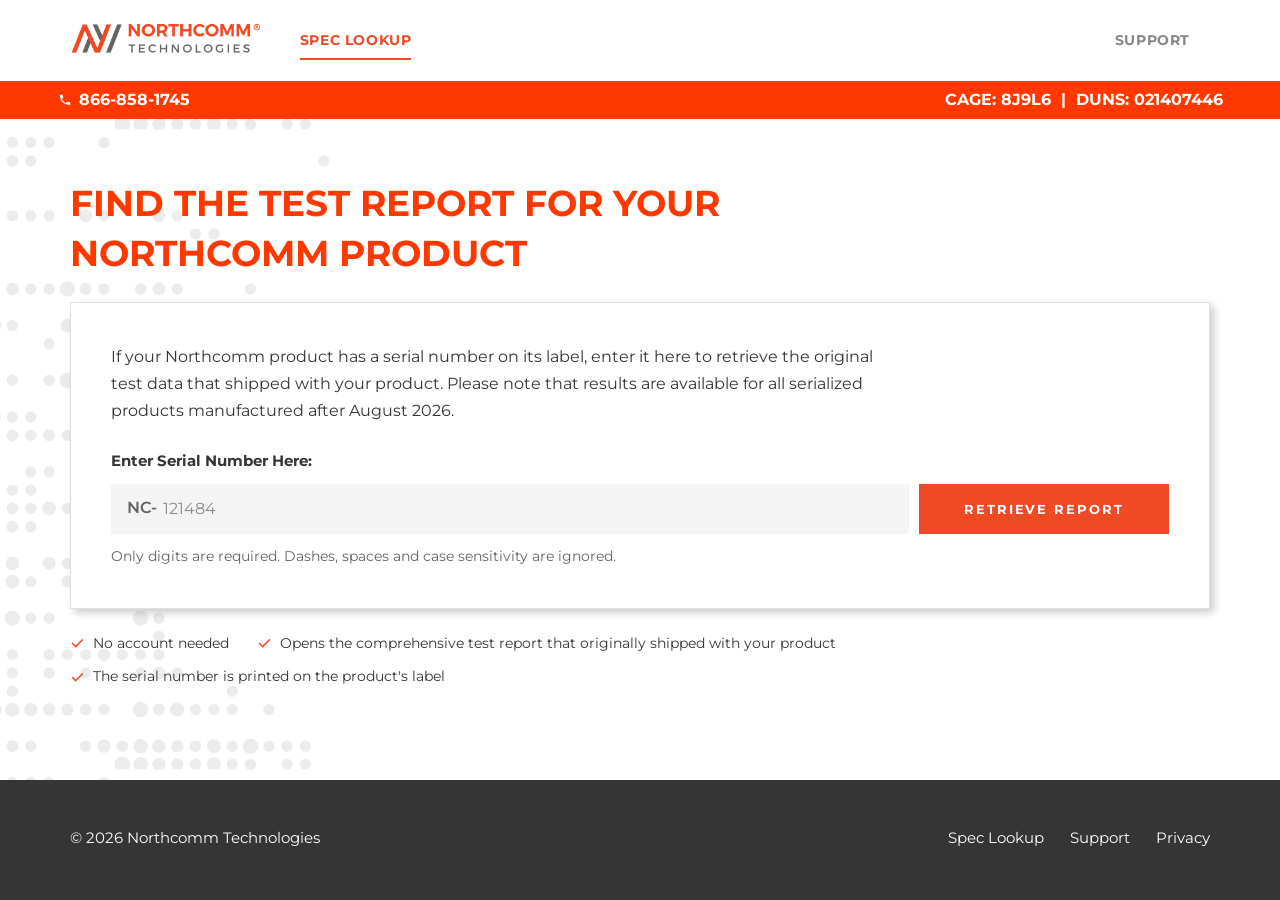
==== index.html @ 1f02cd6e "Header sized to match northcommtechnologies.com: their logo file at 190x40, 14px grey nav with orang" ====
<!doctype html>
<html lang="en" class="no-js">
<head>
<meta charset="utf-8">
<script>document.documentElement.className=document.documentElement.className.replace("no-js","js");</script>
<title>Northcomm Technologies | Product Test Reports</title>
<meta http-equiv="Content-Security-Policy" content="default-src 'self'; script-src 'self' 'unsafe-inline'; style-src 'self' 'unsafe-inline'; img-src 'self' data: blob:; worker-src 'self' blob:; font-src 'self'; connect-src https://ocassdfsueyxwkpvspym.supabase.co; frame-src https://ocassdfsueyxwkpvspym.supabase.co; object-src 'none'; base-uri 'none'; form-action 'self'">
<meta name="referrer" content="strict-origin-when-cross-origin">
<meta name="viewport" content="width=device-width, initial-scale=1, viewport-fit=cover">
<meta name="theme-color" content="#ffffff">
<meta name="description" content="Retrieve the comprehensive test report that originally shipped with your Northcomm product. Enter the serial number printed on the label.">
<link rel="canonical" href="https://northcommtechspecs.com/">
<meta property="og:type" content="website">
<meta property="og:title" content="Northcomm Technologies | Product Test Reports">
<meta property="og:description" content="Enter the serial number printed on your Northcomm product to retrieve the test report that originally shipped with it.">
<meta property="og:url" content="https://northcommtechspecs.com/">
<meta property="og:image" content="https://northcommtechspecs.com/icon-192.png">
<meta name="twitter:card" content="summary">
<meta name="twitter:title" content="Northcomm Technologies | Product Test Reports">
<meta name="twitter:description" content="Enter the serial number printed on your Northcomm product to retrieve the test report that originally shipped with it.">
<meta name="twitter:image" content="https://northcommtechspecs.com/icon-192.png">
<link rel="icon" href="favicon.ico" sizes="any">
<link rel="icon" type="image/png" sizes="192x192" href="icon-192.png">
<link rel="apple-touch-icon" href="icon-180.png">
<link rel="preconnect" href="https://ocassdfsueyxwkpvspym.supabase.co" crossorigin>
<link rel="preload" as="font" type="font/woff2" href="fonts/montserrat-700.woff2" crossorigin>
<link rel="preload" as="font" type="font/woff2" href="fonts/montserrat-600.woff2" crossorigin>
<link rel="preload" as="font" type="font/woff2" href="fonts/montserrat-400.woff2" crossorigin>
<link rel="stylesheet" href="site.css?v=7">
<style>
  /* ---- hero: mirrors the main site's Contact page (title, then boxed content), left aligned ---- */
  .hero{padding:60px 0 48px}
  @media (max-width:600px){ .hero{padding:32px 0 32px} }
  .hero .ptitle{max-width:28ch}
  .hero .lede{font-size:16px;color:var(--ink);margin:0;max-width:72ch;line-height:1.7}

  /* lookup box: same shape as the main site's contact form */
  .lookup{margin:24px 0 0}
  .lookup label{display:block;font-size:15px;font-weight:700;color:var(--ink);margin:0 0 12px}
  .searchbox{display:flex;align-items:stretch;gap:10px}
  .fieldwrap{flex:1;min-width:0;display:flex;align-items:center;background:var(--card);border:1px solid transparent;padding:0 4px 0 15px;transition:border-color .15s}
  .fieldwrap:focus-within{border-color:var(--grey)}
  .fieldwrap .sn{font-size:16px;font-weight:600;color:var(--sub);padding-right:4px}
  .fieldwrap input{flex:1;min-width:0;font-family:var(--sans);font-size:16px;font-weight:500;padding:13px 8px 13px 2px;min-height:48px;border:none;background:transparent;color:var(--ink);outline:none}
  .fieldwrap input::placeholder{color:#8a8b8b;font-weight:400}
  .searchbox button{border:none;border-radius:0;font-family:var(--sans);font-size:13px;font-weight:700;letter-spacing:.15em;text-transform:uppercase;padding:15px 45px;min-height:48px;background:var(--signal-press);color:#fff;cursor:pointer;transition:background .15s;flex-shrink:0}
  .searchbox button:hover{background:var(--signal-hover)}
  .searchbox button[aria-busy="true"]{opacity:.75;cursor:progress}
  @media (max-width:520px){ .searchbox{flex-direction:column} .searchbox button{padding:15px} }
  .hint{font-size:14px;color:var(--sub);margin:12px 0 0}

  .result{margin:20px 0 0;scroll-margin-top:24px}
  .result:empty{margin:0}

  /* trust line */
  .trust{display:flex;flex-wrap:wrap;gap:12px 28px;margin:24px 0 0}
  .trust span{font-size:14px;color:var(--ink);display:flex;align-items:center;gap:8px}
  .trust svg{flex-shrink:0;color:var(--orange)}

  /* ---- result card: reuses app-report language ---- */
  .card{background:#fff;border:1px solid var(--line);box-shadow:var(--shadow);padding:clamp(22px,3vw,40px);overflow:hidden}
  .card .ceyebrow{font-size:12px;font-weight:600;letter-spacing:.08em;text-transform:uppercase;color:var(--faint)}
  .card h2{font-size:16px;font-weight:600;color:#4c4c48;margin-top:6px}
  .card .ser{font-size:clamp(24px,3.2vw,30px);font-weight:700;letter-spacing:-.01em;color:var(--ink);margin-top:6px}
  .pill{display:inline-flex;align-items:center;gap:7px;font-size:13.5px;font-weight:700;padding:7px 13px 7px 11px;border-radius:var(--r-pill);margin-top:14px}
  .pill.pass{background:var(--pass-bg);color:var(--pass)}
  .pill.fail{background:var(--fail-bg);color:var(--fail)}
  .pill.na{background:#ececeb;color:var(--sub)}
  .pill svg{flex-shrink:0}

  table.specs{width:100%;border-collapse:collapse;margin-top:16px;background:var(--card);border-radius:var(--r-sm);overflow:hidden}
  table.specs td{padding:12px 14px;font-size:13.5px}
  table.specs tr:not(:last-child) td{border-bottom:1px solid var(--line)}
  table.specs td:first-child{color:var(--sub);width:56%}
  table.specs td:last-child{text-align:right;color:var(--ink);font-weight:600}

  .btnRow{display:flex;flex-direction:column;gap:10px;margin-top:18px}

  .filecard{margin-top:14px;display:flex;align-items:center;gap:12px;background:var(--card);border-radius:var(--r-sm);padding:13px 14px}
  .filecard .icon{width:38px;height:38px;border-radius:8px;background:var(--signal-press);color:#fff;font-size:10px;font-weight:700;letter-spacing:.03em;display:flex;align-items:center;justify-content:center;flex-shrink:0}
  .filecard b{display:block;font-size:14px;font-weight:600;color:var(--ink)}
  .filecard span{display:block;font-size:12.5px;color:var(--sub);margin-top:2px}

  .viewer{margin-top:16px;border-radius:var(--r-sm);overflow:hidden;background:#ececeb}
  .viewer .vhead{padding:11px 14px;font-size:12px;color:var(--sub);border-bottom:1px solid #fff}
  .viewer .pdfwrap{position:relative}
  .viewer .pdfpages{height:clamp(420px,68vh,860px);overflow:auto;padding:14px;display:flex;flex-direction:column;align-items:center;gap:14px;-webkit-overflow-scrolling:touch}
  .viewer .pdfpages img{width:100%;max-width:900px;height:auto;background:#fff;box-shadow:0 1px 3px rgba(0,0,0,.12)}
  @media (max-width:759px){ .viewer .pdfpages{height:auto;max-height:78vh;padding:10px;gap:10px} }
  .viewer .pdferr{padding:28px 18px;font-size:14px;color:var(--sub);text-align:center}
  .btnPair{display:grid;grid-template-columns:1fr 1fr;gap:10px}
  .btn[disabled]{opacity:.55;cursor:progress}
  .viewer .pdfloading{position:absolute;inset:0;display:flex;align-items:center;justify-content:center;gap:10px;font-size:13px;color:var(--sub);background:#ececeb;pointer-events:none}

  .notice{background:#fff;border:1px solid var(--line);box-shadow:var(--shadow);padding:clamp(22px,3vw,40px)}
  .notice .big{font-size:18px;font-weight:700;color:var(--ink);margin-bottom:8px;letter-spacing:-.01em}
  .notice p{color:var(--sub);font-size:14.5px;line-height:1.65}
  .notice .btn{margin-top:18px}

  .spin{width:15px;height:15px;border:2px solid rgba(255,255,255,.4);border-top-color:#fff;border-radius:50%;display:inline-block;animation:sp .7s linear infinite;vertical-align:-2px}
  .spin.dark{border-color:rgba(90,90,85,.28);border-top-color:var(--signal-press)}
  @keyframes sp{to{transform:rotate(360deg)}}
  @media (prefers-reduced-motion: reduce){ .spin{animation:none} }
  /* after a lookup: the title and intro step aside, the result takes the full width */
  body.has-result .hero{padding-top:28px}
  body.has-result .hero .ptitle,body.has-result .hero .lede,body.has-result .trust{display:none}
  body.has-result .lookup{margin-top:0}
  body.has-result #searchForm{margin-top:0!important}
  body.has-result #goBtn{background:var(--card);color:var(--ink)}
  body.has-result #goBtn:hover{background:#e9e9e9}
  body.has-result .result .btnRow{margin-top:16px}
  body.has-result .result .viewer{margin-top:18px}
  body.has-result .result .pill{justify-self:start}
  #q:focus-visible{outline:none}
  @media (min-width:980px){
    body.has-result .result .pdfwrap{height:min(70vh,860px)}
    body.has-result .result .card{display:grid;grid-template-columns:minmax(300px,380px) minmax(0,1fr);column-gap:32px;align-items:start}
    body.has-result .result .card > *{grid-column:1}
    body.has-result .result .card > .viewer{grid-column:2;grid-row:1 / span 12;margin-top:0}
  }

  /* PDF viewer: full screen */
  .viewer .vhead{display:flex;align-items:center;justify-content:space-between;gap:12px}
  .fsbtn{display:inline-flex;align-items:center;gap:7px;min-height:44px;padding:0 14px;border:1px solid var(--line);border-radius:0;background:#fff;color:var(--ink);font:inherit;font-size:14px;font-weight:600;cursor:pointer;white-space:nowrap}
  .fsbtn:hover{background:var(--card)}
  .viewer.isfull{position:fixed;inset:0;z-index:1000;margin:0;border-radius:0;display:flex;flex-direction:column;background:#ececeb}
  .viewer.isfull .pdfwrap{flex:1;height:auto !important}
  .viewer.isfull .pdfpages{height:100% !important;max-height:none}
  .viewer:fullscreen{display:flex;flex-direction:column;background:#ececeb;border-radius:0}
  .viewer:fullscreen .pdfwrap{flex:1;height:auto !important}
  .viewer:fullscreen .pdfpages{height:100% !important;max-height:none}
  body.fs-lock{overflow:hidden}
  /* Print: only the report pages, one per sheet */
  #printArea{display:none}
  @media print{
    @page{margin:.3in}
    body > *:not(#printArea){display:none!important}
    #printArea{display:block}
    #printArea img{display:block;width:auto;height:auto;max-width:100%;max-height:99vh;margin:0 auto;object-fit:contain;break-after:page;page-break-after:always}
    #printArea img:last-child{break-after:auto;page-break-after:auto}
  }
  /* reserve the result area the moment a lookup starts, so nothing jumps when the report arrives */
  body.has-result .result{min-height:420px}
  @media (min-width:980px){ body.has-result .result{min-height:calc(min(70vh,860px) + 60px)} }
</style>
</head>
<body>

<header class="topbar">
  <div class="wrap">
    <a class="brandLogo" href="https://northcommtechnologies.com/" aria-label="Northcomm Technologies homepage">
      <picture><source srcset="northcomm-logo.webp?v=2" type="image/webp"><img class="logo" src="northcomm-logo.png?v=2" alt="Northcomm Technologies" width="1200" height="251" fetchpriority="high" decoding="async"></picture>
    </a>
    <a class="navlink home" href="./" aria-current="page">Spec Lookup</a>
    <span class="spacer"></span>
    <a class="navlink" href="support.html">Support</a>
  </div>
</header>
<div class="infobar">
  <div class="wrap">
    <a href="tel:+18668581745"><svg width="14" height="14" viewBox="0 0 24 24" fill="currentColor" aria-hidden="true"><path d="M6.6 10.8a15.1 15.1 0 006.6 6.6l2.2-2.2a1 1 0 011-.25 11.4 11.4 0 003.6.57 1 1 0 011 1V20a1 1 0 01-1 1A17 17 0 013 4a1 1 0 011-1h3.5a1 1 0 011 1c0 1.25.2 2.45.57 3.6a1 1 0 01-.25 1z"/></svg>866-858-1745</a>
    <span>CAGE: 8J9L6<span class="duns"> &nbsp;|&nbsp; DUNS: 021407446</span></span>
  </div>
</div>

<a id="top"></a>
<div class="pagebody">
<section class="hero">
  <div class="wrap">
    <h1 class="ptitle">Find the test report for your Northcomm product</h1>

    <div class="box lookup">
      <p class="lede">If your Northcomm product has a serial number on its label, enter it here to retrieve the original test data that shipped with your product. Please note that results are available for all serialized products manufactured after August 2026.</p>
      <form id="searchForm" autocomplete="off" style="margin-top:24px">
        <label for="q">Enter Serial Number Here:</label>
        <div class="searchbox">
          <div class="fieldwrap">
            <span class="sn">NC-</span>
            <input id="q" name="q" inputmode="text" spellcheck="false" autocapitalize="characters" autocomplete="off" enterkeyhint="search" placeholder="121484">
          </div>
          <button type="submit" id="goBtn">Retrieve report</button>
        </div>
      </form>
      <div class="hint">Only digits are required. Dashes, spaces and case sensitivity are ignored.</div>
    </div>
    <div class="result hidden" id="result" aria-live="polite"></div>

    <div class="trust">
      <span><svg width="15" height="15" viewBox="0 0 24 24" fill="none" stroke="currentColor" stroke-width="2.4" stroke-linecap="round"><path d="M4 12l5 5L20 6"/></svg>No account needed</span>
      <span><svg width="15" height="15" viewBox="0 0 24 24" fill="none" stroke="currentColor" stroke-width="2.4" stroke-linecap="round"><path d="M4 12l5 5L20 6"/></svg>Opens the comprehensive test report that originally shipped with your product</span>
      <span><svg width="15" height="15" viewBox="0 0 24 24" fill="none" stroke="currentColor" stroke-width="2.4" stroke-linecap="round"><path d="M4 12l5 5L20 6"/></svg>The serial number is printed on the product's label</span>
    </div>
  </div>
</section>
</div>

<footer>
  <div class="wrap">
    <div class="fine">
      <span>&copy; 2026 Northcomm Technologies</span>
      <div class="fineLinks">
        <a href="./" aria-current="page">Spec Lookup</a>
        <a href="support.html">Support</a>
        <a href="privacy.html">Privacy</a>
      </div>
    </div>
  </div>
</footer>

<script>
(function(){
  "use strict";
  var SUPA_URL="https://ocassdfsueyxwkpvspym.supabase.co",
      SUPA_ANON="sb_publishable_AdF68UbmD9I5YShLpPc8UA_mNSnyiNe";
  var PART_COLS="serial,title,pdf_url,result,specs";

  function esc(s){return String(s==null?"":s).replace(/[&<>"']/g,function(c){return {"&":"&amp;","<":"&lt;",">":"&gt;",'"':"&quot;","'":"&#39;"}[c];});}
  function tidy(s){return String(s||"").toUpperCase().replace(/[^A-Z0-9]/g,"");}
  function $(id){return document.getElementById(id);}
  // display-only: catalogue serials are stored like "NC - 121484"; tighten whitespace
  // around the dash for on-page display only, never used for matching or URLs.
  function displaySerial(s){ return String(s||"").trim().replace(/\s*-\s*/g,"-").replace(/\s+/g,""); }
  function isMobileViewport(){ return window.matchMedia && window.matchMedia("(max-width:760px)").matches; }

  var PASS_ICON='<svg width="15" height="15" viewBox="0 0 24 24" fill="none" stroke="currentColor" stroke-width="2.6" stroke-linecap="round" stroke-linejoin="round"><path d="M4 12l5 5L20 6"/></svg>';
  var FAIL_ICON='<svg width="15" height="15" viewBox="0 0 24 24" fill="none" stroke="currentColor" stroke-width="2.6" stroke-linecap="round" stroke-linejoin="round"><path d="M6 6l12 12M18 6L6 18"/></svg>';

  function pdfHref(pdf_url){
    if(!pdf_url) return null;
    if(/^https?:/i.test(pdf_url)) return pdf_url;
    return SUPA_URL + "/storage/v1/object/public/reports/" + pdf_url.split("/").map(encodeURIComponent).join("/");
  }

  // ---- lookup ----
  // Query the catalogue filtered by the exact number the user typed, so the
  // response only ever contains that one file. The full list is never
  // downloaded and cannot be browsed: a report is reachable only by its serial.
  // Preferred path: the lookup_report database function. It returns one report for a
  // serial the visitor already has and works even when the parts table is closed to
  // the public. Returns {row} when it answered, or null when the function is not
  // installed yet (then the direct table read below is used).
  async function rpcLookup(serial){
    var want = tidy(serial), digits = want.replace(/[^0-9]/g,"");
    var tries = [serial];
    if(digits.length>=4 && want===digits) tries.push("NC-"+digits);   // visitor typed digits only
    try{
      for(var i=0;i<tries.length;i++){
        var res = await fetch(SUPA_URL + "/rest/v1/rpc/lookup_report", { method:"POST",
          headers:{ apikey:SUPA_ANON, Authorization:"Bearer "+SUPA_ANON, "Content-Type":"application/json" },
          body: JSON.stringify({ scanned: tries[i] }) });
        if(res.status===404) return null;                  // function not installed yet
        if(!res.ok) return null;
        var data = await res.json();
        var row = Array.isArray(data) ? data[0] : data;
        if(row && row.serial) return { row: row };
      }
      return { row: null };                                // function exists, nothing on file
    }catch(e){ return null; }
  }

  async function findPartRow(serial){
    var viaRpc = await rpcLookup(serial);
    if(viaRpc) return viaRpc.row;
    var want = tidy(serial);
    var digits = want.replace(/[^0-9]/g,"");
    var key = digits.length>=4 ? digits : want;   // sanitized to [A-Z0-9], safe inside the filter
    if(key.length < 4) return null;               // too short to identify a specific file
    var url = SUPA_URL + "/rest/v1/northcomm_parts?select=" + encodeURIComponent(PART_COLS) +
              "&serial=ilike.*" + encodeURIComponent(key) + "*&limit=10";
    try{
      var res = await fetch(url, { headers:{ apikey:SUPA_ANON, Authorization:"Bearer "+SUPA_ANON } });
      if(!res.ok) return null;
      var rows = await res.json();
      if(!Array.isArray(rows) || !rows.length) return null;
      var exact = rows.find(function(r){ return tidy(r.serial)===want; });
      if(exact) return exact;
      // digits-only input ("121488"): accept the row whose own digits are exactly those digits.
      // A stray duplicate such as "NC - 121488 (1)" has different digits, so it can never
      // block or replace the real serial.
      if(digits.length>=4){
        var same = rows.filter(function(r){ return String(r.serial||"").replace(/[^0-9]/g,"")===digits; });
        if(same.length===1) return same[0];
        if(same.length>1){ var nc = same.find(function(r){ return tidy(r.serial)==="NC"+digits; }); if(nc) return nc; }
      }
      return rows.length===1 ? rows[0] : null;    // ambiguous partial is not a unique file
    }catch(e){ return null; }
  }

  // Draw every page of the report onto the page itself (works on phones too, where
  // browsers will not show a PDF inline). pdf.js is served from this site.
  var renderToken = 0;
  async function renderPages(href){
    var token = ++renderToken;
    var box=$("pdfPages"), pl=$("pdfLoading");
    function stale(){ return token!==renderToken || !document.body.contains(box); }
    try{
      var pdfjs = await import("./vendor/pdfjs/pdf.min.mjs");
      pdfjs.GlobalWorkerOptions.workerSrc = "vendor/pdfjs/pdf.worker.min.mjs";
      var doc = await pdfjs.getDocument({ url: href, isEvalSupported: false }).promise;
      for(var n=1; n<=doc.numPages; n++){
        if(stale()) return;
        var page = await doc.getPage(n);
        var base = page.getViewport({ scale: 1 });
        var vp = page.getViewport({ scale: Math.min(3, 1700 / base.width) });
        var canvas = document.createElement("canvas");
        canvas.width = Math.floor(vp.width); canvas.height = Math.floor(vp.height);
        await page.render({ canvasContext: canvas.getContext("2d"), viewport: vp }).promise;
        var blob = await new Promise(function(r){ canvas.toBlob(r, "image/jpeg", 0.9); });
        canvas.width = canvas.height = 0;
        if(stale()) return;
        var img = new Image();
        img.src = URL.createObjectURL(blob);
        img.alt = "Page " + n + " of " + doc.numPages;
        img.width = vp.width; img.height = vp.height;
        box.appendChild(img);
        var pa=$("printArea"); if(!pa){ pa=document.createElement("div"); pa.id="printArea"; document.body.appendChild(pa); }
        if(n===1) pa.innerHTML="";
        pa.appendChild(img.cloneNode());
        if(pl){ pl.classList.add("hidden"); pl=null; }
      }
      var pb=$("printBtn"); if(pb) pb.disabled=false;
    }catch(e){
      if(stale()) return;
      if(pl) pl.classList.add("hidden");
      box.innerHTML = "<div class='pdferr'>The report could not be shown here. Use Download to save a copy.</div>";
    }
  }

  function specRows(specs){
    if(!Array.isArray(specs) || !specs.length) return "";
    return "<table class='specs'>" + specs.map(function(pair){
      if(!Array.isArray(pair)) return "";
      return "<tr><td>"+esc(pair[0])+"</td><td>"+esc(pair[1])+"</td></tr>";
    }).join("") + "</table>";
  }

  function renderFound(row, typed){
    var res = (row.result||"").toUpperCase();
    var pillClass = res==="PASS"?"pass":(res==="FAIL"?"fail":"na");
    var pillIcon = res==="PASS"?PASS_ICON:(res==="FAIL"?FAIL_ICON:"");
    var pillTxt = res || "On file";
    var href = pdfHref(row.pdf_url);
    var dser = displaySerial(row.serial);
    var dl = href ? href + (href.indexOf("?")<0?"?":"&") + "download=" + encodeURIComponent(dser + ".pdf") : null;
    var big = href ?
        "<div class='viewer' id='viewer'><div class='vhead'><span>Test report for "+esc(dser)+"</span><button type='button' class='fsbtn' id='fsBtn' aria-pressed='false'><svg width='15' height='15' viewBox='0 0 24 24' fill='none' stroke='currentColor' stroke-width='2.2' stroke-linecap='round' stroke-linejoin='round' aria-hidden='true'><path d='M4 9V4h5M20 9V4h-5M4 15v5h5M20 15v5h-5'/></svg><span id='fsTxt'>Full screen</span></button></div><div class='pdfwrap'><div class='pdfloading' id='pdfLoading'><span class='spin dark'></span> Loading report&hellip;</div><div class='pdfpages' id='pdfPages' role='document' aria-label='Test report for "+esc(dser)+"'></div></div></div>"
      : "";
    var html =
      "<div class='card'>"+
        "<div class='ceyebrow'>Test report</div>"+
        "<h2>"+esc(row.title||"Test Report")+"</h2>"+
        "<div class='ser'>"+esc(dser)+"</div>"+
        "<span class='pill "+pillClass+"'>"+pillIcon+esc(pillTxt)+"</span>"+
        specRows(row.specs)+
        (href ? "<div class='filecard'><span class='icon'>PDF</span><span class='pFileText'><b>"+esc(dser)+".pdf</b><span>Factory sweep report</span></span></div>" : "")+
        "<div class='btnRow'>"+
          (href?"<div class='btnPair'><a class='btn btn-primary' href='"+esc(dl)+"' download='"+esc(dser)+".pdf' id='dlBtn'><svg width='16' height='16' viewBox='0 0 24 24' fill='none' stroke='currentColor' stroke-width='2' stroke-linecap='round' stroke-linejoin='round' aria-hidden='true'><path d='M12 3v12m0 0l-4-4m4 4l4-4M4 19h16'/></svg>Download</a><button type='button' class='btn btn-primary' id='printBtn' disabled><svg width='16' height='16' viewBox='0 0 24 24' fill='none' stroke='currentColor' stroke-width='2' stroke-linecap='round' stroke-linejoin='round' aria-hidden='true'><path d='M6 9V3h12v6M6 18H4a1 1 0 0 1-1-1v-6a2 2 0 0 1 2-2h14a2 2 0 0 1 2 2v6a1 1 0 0 1-1 1h-2M6 14h12v7H6z'/></svg>Print</button></div>":"<span style='color:var(--sub);font-size:13.5px'>Specs on file. Full PDF not uploaded yet.</span>")+
          "<button class='btn btn-quiet' id='againBtn'>New lookup</button>"+
        "</div>"+
        big+
      "</div>";
    show(html);
    if(href) renderPages(href);
    var pb=$("printBtn"); if(pb) pb.onclick=function(){ window.print(); };
    var again=$("againBtn"); if(again) again.onclick=reset;
  }

  function renderNotFound(typed){
    show("<div class='notice'><div class='big'>No report on file for &ldquo;"+esc(displaySerial(typed))+"&rdquo;</div>"+
      "<p>Check the serial number against the label and try again. If it still isn't here, the report may not be published yet. <a href='"+esc(mailtoHref(typed))+"' style='color:var(--signal-press);font-weight:600;text-decoration:underline'>Contact Northcomm</a> for more information.</p>"+
      "<button class='btn btn-quiet' id='againBtn'>Try again</button></div>");
    var again=$("againBtn"); if(again) again.onclick=reset;
  }

  function show(html){ var r=$("result"); r.innerHTML=html; r.classList.remove("hidden"); document.body.classList.add("has-result"); window.scrollTo({top:0,behavior:(window.matchMedia&&matchMedia("(prefers-reduced-motion: reduce)").matches)?"auto":"smooth"}); }
  function reset(){ renderToken++; var pa=$("printArea"); if(pa) pa.innerHTML=""; var r=$("result"); r.classList.add("hidden"); r.innerHTML=""; document.body.classList.remove("has-result"); var q=$("q"); q.value=""; q.focus(); }

  async function run(typed){
    typed=(typed||"").trim();
    if(!typed) return;
    var go=$("goBtn"); go.setAttribute("aria-busy","true"); var label=go.textContent; go.textContent="Searching…";
    show("<div class='notice'><span class='spin dark'></span>&nbsp; Retrieving report&hellip;</div>");
    var row = await findPartRow(typed);
    go.removeAttribute("aria-busy"); go.textContent=label;
    if(row) renderFound(row,typed); else renderNotFound(typed);
    try{ history.replaceState(null,"", "#s=" + encodeURIComponent(typed)); }catch(e){}
  }

  function mailtoHref(serial){
    return "mailto:info@northcommtechnologies.com?subject=" + encodeURIComponent("Northcomm product report request") +
      "&body=" + encodeURIComponent("Hi Northcomm,\n\nI'm looking for the test report for this product:\n\nSerial number: " + displaySerial(serial||"") + "\n\nThanks.");
  }
  function contact(){ window.location.href = mailtoHref(""); }

  // ---- wire up ----
  $("searchForm").addEventListener("submit",function(e){ e.preventDefault(); run($("q").value); });
  var contactBtn=$("contactBtn"); if(contactBtn) contactBtn.addEventListener("click",function(e){ e.preventDefault(); contact(); });
  var sampleBtn=$("sampleBtn");
  if(sampleBtn){
    sampleBtn.addEventListener("click",function(){
      var q=$("q"); q.value="121484"; run(q.value);
    });
  }

  (function deep(){
    var m=/[#?]s=([^&]+)/.exec(location.href);
    if(m){ try{ var s=decodeURIComponent(m[1]); $("q").value=s; run(s); }catch(e){} }
  })();
})();

/* Full screen for the PDF viewer: native Fullscreen API when the browser allows it,
   otherwise a fixed full-window overlay. Esc or the same button leaves it. */
(function(){
  function viewer(){ return document.getElementById("viewer"); }
  function isOn(){ var v=viewer(); return !!v && (document.fullscreenElement===v || v.classList.contains("isfull")); }
  function paint(){ var b=document.getElementById("fsBtn"),t=document.getElementById("fsTxt"); if(!b||!t) return; var on=isOn(); b.setAttribute("aria-pressed",on?"true":"false"); t.textContent=on?"Exit full screen":"Full screen"; }
  function exit(){ var v=viewer(); if(document.fullscreenElement){ document.exitFullscreen(); } if(v){ v.classList.remove("isfull"); } document.body.classList.remove("fs-lock"); paint(); }
  function enter(){ var v=viewer(); if(!v) return;
    var fallback=function(){ v.classList.add("isfull"); document.body.classList.add("fs-lock"); paint(); };
    if(v.requestFullscreen){ v.requestFullscreen().then(paint).catch(fallback); } else { fallback(); } }
  document.addEventListener("click",function(e){ var b=e.target.closest && e.target.closest("#fsBtn"); if(!b) return; if(isOn()) exit(); else enter(); });
  document.addEventListener("fullscreenchange",paint);
  document.addEventListener("keydown",function(e){ if(e.key==="Escape" && isOn() && !document.fullscreenElement) exit(); });
})();
</script>
</body>
</html>
---- site.css ----
/* Shared look for every page, mirrored from the Contact page on northcommtechnologies.com:
   Montserrat, white header + orange info bar, dotted texture on the left, boxed content
   (1px border + soft shadow, square corners), uppercase orange titles, dark grey footer.
   Light mode only. */
@font-face{font-family:"Montserrat";src:url("fonts/montserrat-400.woff2") format("woff2");font-weight:400;font-style:normal;font-display:swap}
@font-face{font-family:"Montserrat";src:url("fonts/montserrat-500.woff2") format("woff2");font-weight:500;font-style:normal;font-display:swap}
@font-face{font-family:"Montserrat";src:url("fonts/montserrat-600.woff2") format("woff2");font-weight:600;font-style:normal;font-display:swap}
@font-face{font-family:"Montserrat";src:url("fonts/montserrat-700.woff2") format("woff2");font-weight:700;font-style:normal;font-display:swap}

:root{
  /* brand: grey #636464 (99,100,100), orange #ef4a25 (239,74,37).
     The main site uses #ff3800 for its page titles and the info bar, so those match it. */
  --grey:#636464; --orange:#ef4a25; --orange-hover:#d63c19; --title:#ff3800;
  --ink:#353535; --sub:#636464; --faint:#636464;
  --signal:#ef4a25; --signal-press:#ef4a25; --signal-hover:#d63c19;
  --paper:#ffffff; --card:#f4f4f4; --card-soft:#f8f8f7; --line:#e0e0e0;
  --footer:#353535;
  --pass:#1c7a41; --pass-bg:#e9f6ee; --fail:#b3261e; --fail-bg:#fbebea;
  --r-lg:0; --r-md:0; --r-sm:0; --r-pill:999px;
  --shadow:4px 4px 8px rgba(0,0,0,.2);
  --sans:"Montserrat",system-ui,-apple-system,"Segoe UI",Roboto,Arial,sans-serif;
  color-scheme:light;
}
*{box-sizing:border-box;margin:0;padding:0}
html{-webkit-text-size-adjust:100%;text-size-adjust:100%;scroll-behavior:smooth}
body{font-family:var(--sans);background:var(--paper);color:var(--ink);-webkit-font-smoothing:antialiased;line-height:1.55;display:flex;flex-direction:column;min-height:100vh}
img{max-width:100%;display:block}
a{color:inherit}
.wrap{max-width:1180px;margin:0 auto;padding:0 20px;width:100%}
hr.hair{border:none;border-top:1px solid var(--line);margin:0}
.hidden{display:none!important}
a:focus-visible,button:focus-visible,input:focus-visible,summary:focus-visible{outline:2px solid var(--orange);outline-offset:2px}

/* ---- header: sized to match northcommtechnologies.com exactly (logo 190x40, 14px nav, 80px bar row) ---- */
.topbar{background:#fff}
.topbar .wrap{display:flex;align-items:center;gap:8px;height:81px}
.brandLogo{display:flex;align-items:center;min-height:44px;text-decoration:none;flex-shrink:0;margin-right:12px}
.brandLogo .logo{height:39.7px;width:auto;max-width:none;flex-shrink:0;aspect-ratio:1200/251;display:block}
.topbar .spacer{flex:1}
.navlink{position:relative;font-size:14px;font-weight:700;letter-spacing:.6px;text-transform:uppercase;color:rgba(53,53,53,.6);text-decoration:none;white-space:nowrap;padding:0 20px;height:59px;display:inline-flex;align-items:center}
.navlink:hover{color:var(--orange)}
.navlink[aria-current="page"]{color:var(--orange)}
.navlink[aria-current="page"]::after{content:"";position:absolute;left:20px;right:20px;bottom:10px;height:2px;background:var(--orange)}

/* orange info bar under the header, same as the main site */
.infobar{background:var(--title);color:#fff;font-size:16px;font-weight:700;line-height:22px}
.infobar .wrap{display:flex;align-items:center;justify-content:space-between;gap:8px 20px;flex-wrap:wrap;padding:8px 15px}
@media (min-width:1195px){ .infobar .wrap{padding-left:7.5px;padding-right:7.5px} }
@media (min-width:750px) and (max-width:1194px){ .brandLogo .logo{height:34.4px} }
.infobar a{color:#fff;text-decoration:none;display:inline-flex;align-items:center;gap:7px}
.infobar a:hover{text-decoration:underline}
.infobar svg{flex-shrink:0}

/* phones: like the main site, a 65px header with a larger logo, and only phone + CAGE in the bar */
@media (max-width:749px){
  .topbar .wrap{height:65px;gap:0;padding-left:15px;padding-right:10px}
  .brandLogo{margin-right:auto}
  .brandLogo .logo{height:30px}
  .topbar .spacer{display:none}
  .navlink{font-size:12px;letter-spacing:.3px;padding:0 8px;height:48px}
  .navlink[aria-current="page"]::after{left:8px;right:8px;bottom:8px}
  .infobar .wrap{flex-wrap:nowrap}
  .infobar .duns{display:none}
}
@media (max-width:360px){ .brandLogo .logo{height:26px} .navlink{font-size:11px;padding:0 6px} .infobar{font-size:15px} }
@media (max-width:340px){ .brandLogo .logo{height:22px} .navlink{font-size:10.5px;padding:0 5px;letter-spacing:0} .topbar .wrap{padding-left:12px;padding-right:6px} .infobar{font-size:14px} }

/* ---- page body: dotted texture down the left, as on the main site ---- */
.pagebody{flex:1;background:#fff url("bg-dots.png") repeat-y 0 50%;background-size:50% auto}

/* page title, like CONTACT on the main site */
.ptitle{font-size:36px;font-weight:700;line-height:1.375;text-transform:uppercase;color:var(--title);margin:0 0 22px}
@media (max-width:600px){ .ptitle{font-size:26px} }

/* section headings inside pages: uppercase orange */
.shead{font-size:20px;font-weight:700;line-height:1.35;text-transform:uppercase;letter-spacing:.01em;color:var(--title);margin:30px 0 10px}
.shead:first-child{margin-top:0}

/* the boxed content block from the main site's Contact page */
.box{background:#fff;border:1px solid var(--line);box-shadow:var(--shadow);padding:40px;margin:0 0 20px}
@media (max-width:600px){ .box{padding:22px 20px} }

/* ---- buttons: square, uppercase, spaced, like the main site's SEND ---- */
.btn{display:flex;align-items:center;justify-content:center;gap:9px;border:1px solid transparent;border-radius:0;font-family:var(--sans);font-size:13px;font-weight:700;letter-spacing:.15em;text-transform:uppercase;padding:15px 24px;cursor:pointer;text-decoration:none;transition:background .15s;min-height:48px}
.btn-primary{background:var(--orange);color:#fff}
.btn-primary:hover{background:var(--orange-hover)}
.btn-quiet{background:var(--card);color:var(--ink)}
.btn-quiet:hover{background:#e9e9e9}

/* ---- text pages (support, privacy, 404) ---- */
.page{padding-top:60px;padding-bottom:40px}
@media (max-width:600px){ .page{padding-top:32px} }
.page .sub{color:var(--sub);font-size:13.5px;margin:-12px 0 22px}
.page p,.page li{font-size:16px;color:var(--ink);margin-bottom:12px;line-height:1.7}
.page .box > :last-child{margin-bottom:0}
.page ol,.page ul{padding-left:22px}
.page a{color:var(--orange);font-weight:600;overflow-wrap:anywhere}
.page .lead{font-size:16px;line-height:1.7}

/* what's in a report (support page) */
.reportExplain{display:grid;grid-template-columns:1fr;gap:clamp(28px,4vw,48px);align-items:start}
.reportExplain > *,.reportPoints > *{min-width:0}
@media (min-width:900px){ .reportExplain{grid-template-columns:minmax(0,320px) minmax(0,1fr)} }
.sampleImg{background:var(--card);padding:16px}
.sampleImg img{width:100%;height:auto;aspect-ratio:910/1127}
.sampleImg .cap{font-size:12.5px;color:var(--sub);margin-top:12px;text-align:center}
.reportExplain .shead{margin-top:0}
.reportExplain .intro{font-size:16px;color:var(--ink);margin:0 0 20px;line-height:1.65}
.reportPoints{display:grid;grid-template-columns:1fr;gap:20px}
@media (min-width:560px){ .reportPoints{grid-template-columns:1fr 1fr} }
.rpoint b{display:block;font-size:15.5px;font-weight:700;color:var(--ink)}
.page .rpoint p{font-size:14.5px;color:var(--sub);margin:5px 0 0;line-height:1.6}

/* questions */
.faq{padding:0}
details.q{border-bottom:1px solid var(--line)}
details.q:last-child{border-bottom:none}
details.q summary{list-style:none;cursor:pointer;padding:20px 40px;font-weight:600;color:var(--ink);font-size:16px;display:flex;align-items:center;justify-content:space-between;gap:14px;min-height:56px}
details.q summary::-webkit-details-marker{display:none}
details.q summary .plus{flex-shrink:0;width:24px;height:24px;background:var(--card);display:flex;align-items:center;justify-content:center;color:var(--ink);font-size:16px;line-height:1}
details.q[open] summary .plus{background:var(--orange);color:#fff}
details.q .a{padding:0 40px 22px;color:var(--ink);font-size:15.5px;line-height:1.7;max-width:70ch}
@media (max-width:600px){ details.q summary{padding:18px 20px} details.q .a{padding:0 20px 20px} }

/* ---- footer: dark grey with white text, as on the main site ---- */
footer{background:var(--footer);color:#fff;padding:36px 0 40px}
footer .fine{font-size:15px;display:flex;flex-wrap:wrap;justify-content:space-between;align-items:center;gap:10px 18px}
footer .fineLinks{display:flex;flex-wrap:wrap;gap:4px 26px}
footer .fine a{text-decoration:none;color:#fff;min-height:44px;display:inline-flex;align-items:center}
footer .fine a:hover{color:var(--orange);text-decoration:underline}
@media (max-width:520px){ footer .fine{flex-direction:column;align-items:flex-start;gap:8px} }

@media (prefers-reduced-motion: reduce){ html{scroll-behavior:auto} }
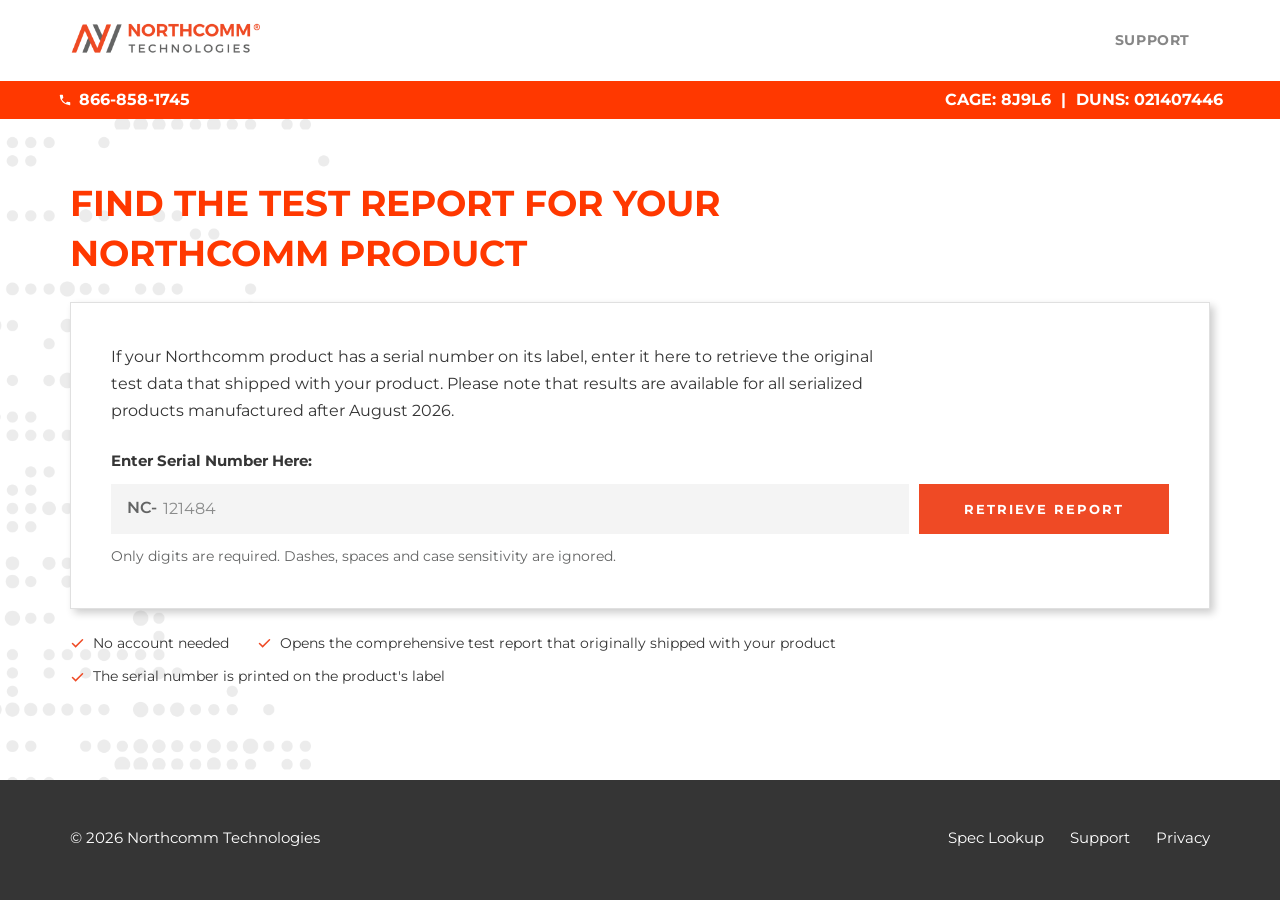
==== commit 33eb06fb: "Header: remove SPEC LOOKUP (Jack); logo + SUPPORT only, like Lisa's R2 ask. Spec Lookup stays in the" ====
--- a/index.html
+++ b/index.html
@@ -26,7 +26,7 @@
 <link rel="preload" as="font" type="font/woff2" href="fonts/montserrat-700.woff2" crossorigin>
 <link rel="preload" as="font" type="font/woff2" href="fonts/montserrat-600.woff2" crossorigin>
 <link rel="preload" as="font" type="font/woff2" href="fonts/montserrat-400.woff2" crossorigin>
-<link rel="stylesheet" href="site.css?v=7">
+<link rel="stylesheet" href="site.css?v=8">
 <style>
   /* ---- hero: mirrors the main site's Contact page (title, then boxed content), left aligned ---- */
   .hero{padding:60px 0 48px}
@@ -151,7 +151,6 @@
     <a class="brandLogo" href="https://northcommtechnologies.com/" aria-label="Northcomm Technologies homepage">
       <picture><source srcset="northcomm-logo.webp?v=2" type="image/webp"><img class="logo" src="northcomm-logo.png?v=2" alt="Northcomm Technologies" width="1200" height="251" fetchpriority="high" decoding="async"></picture>
     </a>
-    <a class="navlink home" href="./" aria-current="page">Spec Lookup</a>
     <span class="spacer"></span>
     <a class="navlink" href="support.html">Support</a>
   </div>
--- a/site.css
+++ b/site.css
@@ -54,16 +54,14 @@
 /* phones: like the main site, a 65px header with a larger logo, and only phone + CAGE in the bar */
 @media (max-width:749px){
   .topbar .wrap{height:65px;gap:0;padding-left:15px;padding-right:10px}
-  .brandLogo{margin-right:auto}
   .brandLogo .logo{height:30px}
-  .topbar .spacer{display:none}
   .navlink{font-size:12px;letter-spacing:.3px;padding:0 8px;height:48px}
   .navlink[aria-current="page"]::after{left:8px;right:8px;bottom:8px}
   .infobar .wrap{flex-wrap:nowrap}
   .infobar .duns{display:none}
 }
 @media (max-width:360px){ .brandLogo .logo{height:26px} .navlink{font-size:11px;padding:0 6px} .infobar{font-size:15px} }
-@media (max-width:340px){ .brandLogo .logo{height:22px} .navlink{font-size:10.5px;padding:0 5px;letter-spacing:0} .topbar .wrap{padding-left:12px;padding-right:6px} .infobar{font-size:14px} }
+@media (max-width:340px){ .brandLogo .logo{height:26px} .navlink{font-size:10.5px;padding:0 5px;letter-spacing:0} .topbar .wrap{padding-left:12px;padding-right:6px} .infobar{font-size:14px} }
 
 /* ---- page body: dotted texture down the left, as on the main site ---- */
 .pagebody{flex:1;background:#fff url("bg-dots.png") repeat-y 0 50%;background-size:50% auto}
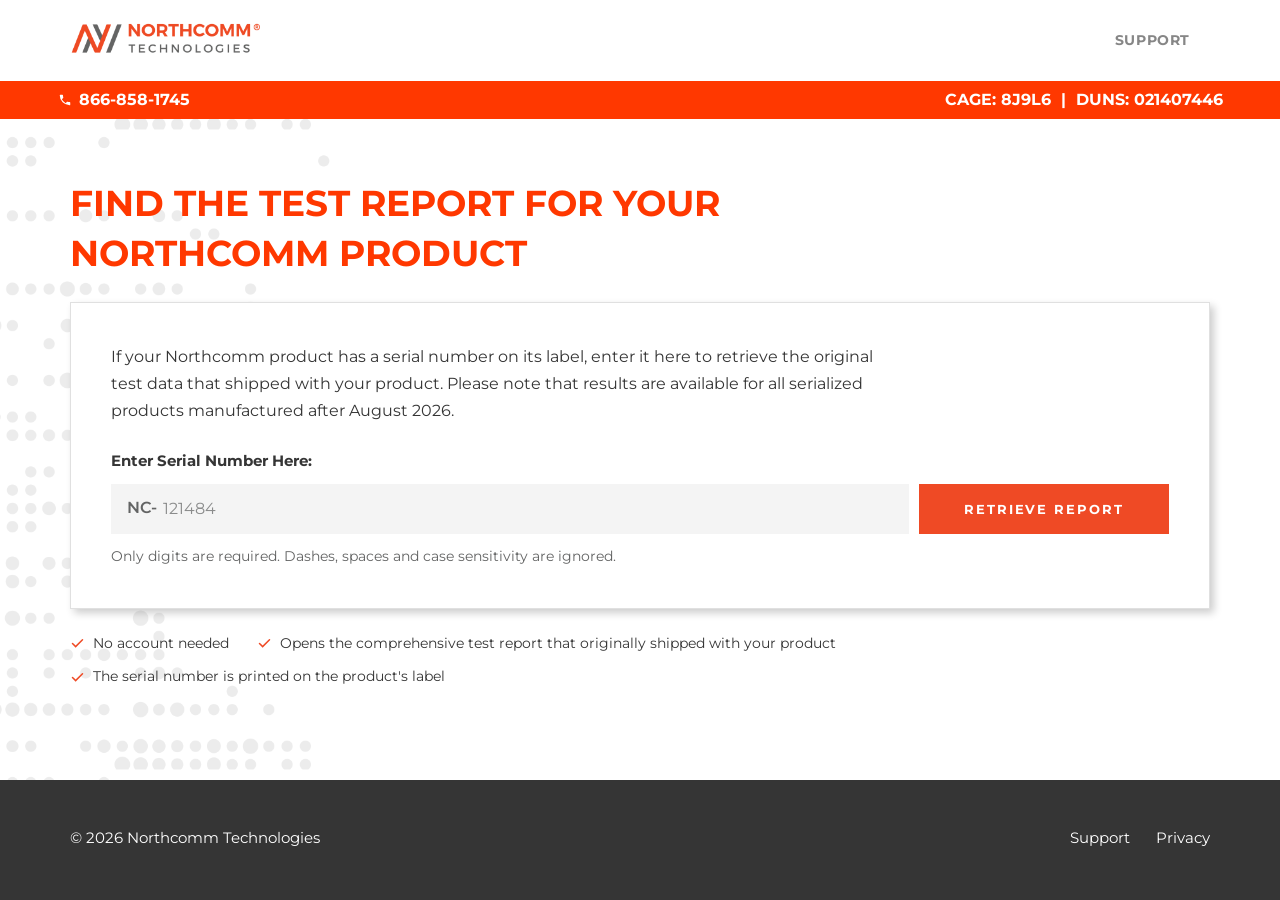
==== commit 829a902d: "Remove Spec Lookup link from the footer too (Jack) Co-Authored-By: Claude Opus 5.5 <noreply@anthropi" ====
--- a/index.html
+++ b/index.html
@@ -198,7 +198,6 @@
     <div class="fine">
       <span>&copy; 2026 Northcomm Technologies</span>
       <div class="fineLinks">
-        <a href="./" aria-current="page">Spec Lookup</a>
         <a href="support.html">Support</a>
         <a href="privacy.html">Privacy</a>
       </div>
--- a/site.css
+++ b/site.css
@@ -54,14 +54,14 @@
 /* phones: like the main site, a 65px header with a larger logo, and only phone + CAGE in the bar */
 @media (max-width:749px){
   .topbar .wrap{height:65px;gap:0;padding-left:15px;padding-right:10px}
-  .brandLogo .logo{height:30px}
+  .brandLogo .logo{height:37px}
   .navlink{font-size:12px;letter-spacing:.3px;padding:0 8px;height:48px}
   .navlink[aria-current="page"]::after{left:8px;right:8px;bottom:8px}
   .infobar .wrap{flex-wrap:nowrap}
   .infobar .duns{display:none}
 }
-@media (max-width:360px){ .brandLogo .logo{height:26px} .navlink{font-size:11px;padding:0 6px} .infobar{font-size:15px} }
-@media (max-width:340px){ .brandLogo .logo{height:26px} .navlink{font-size:10.5px;padding:0 5px;letter-spacing:0} .topbar .wrap{padding-left:12px;padding-right:6px} .infobar{font-size:14px} }
+@media (max-width:360px){ .brandLogo .logo{height:34px} .navlink{font-size:11px;padding:0 6px} .infobar{font-size:15px} }
+@media (max-width:340px){ .brandLogo .logo{height:31px} .navlink{font-size:10.5px;padding:0 5px;letter-spacing:0} .topbar .wrap{padding-left:12px;padding-right:6px} .infobar{font-size:14px} }
 
 /* ---- page body: dotted texture down the left, as on the main site ---- */
 .pagebody{flex:1;background:#fff url("bg-dots.png") repeat-y 0 50%;background-size:50% auto}
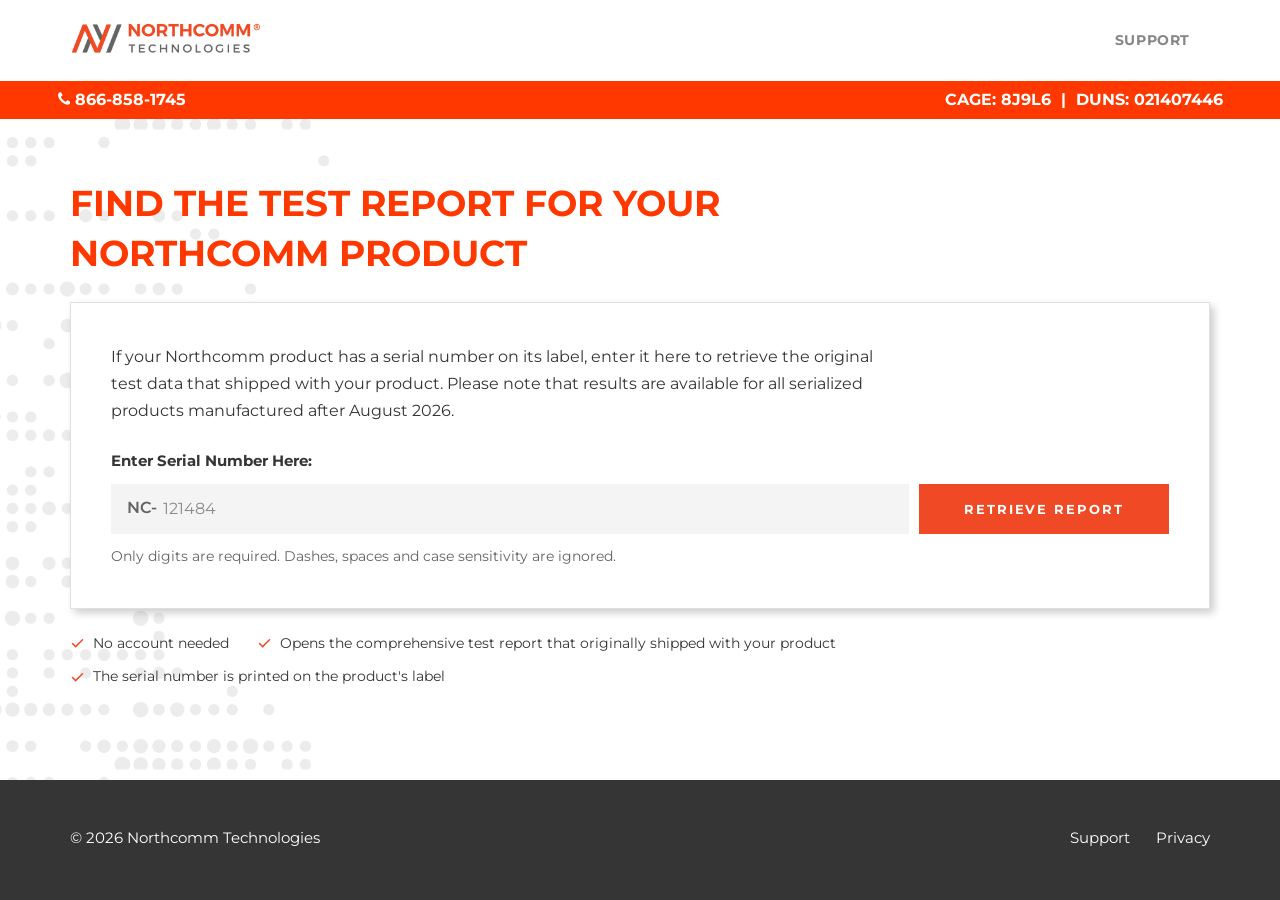
==== commit 7b3a781a: "Orange bar phone link identical to the main site: Font Awesome 4 phone glyph (MIT) at 16px, space, n" ====
--- a/index.html
+++ b/index.html
@@ -26,7 +26,7 @@
 <link rel="preload" as="font" type="font/woff2" href="fonts/montserrat-700.woff2" crossorigin>
 <link rel="preload" as="font" type="font/woff2" href="fonts/montserrat-600.woff2" crossorigin>
 <link rel="preload" as="font" type="font/woff2" href="fonts/montserrat-400.woff2" crossorigin>
-<link rel="stylesheet" href="site.css?v=8">
+<link rel="stylesheet" href="site.css?v=9">
 <style>
   /* ---- hero: mirrors the main site's Contact page (title, then boxed content), left aligned ---- */
   .hero{padding:60px 0 48px}
@@ -157,7 +157,7 @@
 </header>
 <div class="infobar">
   <div class="wrap">
-    <a href="tel:+18668581745"><svg width="14" height="14" viewBox="0 0 24 24" fill="currentColor" aria-hidden="true"><path d="M6.6 10.8a15.1 15.1 0 006.6 6.6l2.2-2.2a1 1 0 011-.25 11.4 11.4 0 003.6.57 1 1 0 011 1V20a1 1 0 01-1 1A17 17 0 013 4a1 1 0 011-1h3.5a1 1 0 011 1c0 1.25.2 2.45.57 3.6a1 1 0 01-.25 1z"/></svg>866-858-1745</a>
+    <a href="tel:8668581745"><svg class="ph" width="12.57" height="16" viewBox="192 0 1408 1792" fill="currentColor" aria-hidden="true"><path d="M1600 1240q0 27-10 70.5t-21 68.5q-21 50-122 106-94 51-186 51-27 0-53-3.5t-57.5-12.5-47-14.5-55.5-20.5-49-18q-98-35-175-83-127-79-264-216t-216-264q-48-77-83-175-3-9-18-49t-20.5-55.5-14.5-47-12.5-57.5-3.5-53q0-92 51-186 56-101 106-122 25-11 68.5-21t70.5-10q14 0 21 3 18 6 53 76 11 19 30 54t35 63.5 31 53.5q3 4 17.5 25t21.5 35.5 7 28.5q0 20-28.5 50t-62 55-62 53-28.5 46q0 9 5 22.5t8.5 20.5 14 24 11.5 19q76 137 174 235t235 174q2 1 19 11.5t24 14 20.5 8.5 22.5 5q18 0 46-28.5t53-62 55-62 50-28.5q14 0 28.5 7t35.5 21.5 25 17.5q25 15 53.5 31t63.5 35 54 30q70 35 76 53 3 7 3 21z"/></svg> 866-858-1745</a>
     <span>CAGE: 8J9L6<span class="duns"> &nbsp;|&nbsp; DUNS: 021407446</span></span>
   </div>
 </div>
--- a/site.css
+++ b/site.css
@@ -47,7 +47,8 @@
 .infobar .wrap{display:flex;align-items:center;justify-content:space-between;gap:8px 20px;flex-wrap:wrap;padding:8px 15px}
 @media (min-width:1195px){ .infobar .wrap{padding-left:7.5px;padding-right:7.5px} }
 @media (min-width:750px) and (max-width:1194px){ .brandLogo .logo{height:34.4px} }
-.infobar a{color:#fff;text-decoration:none;display:inline-flex;align-items:center;gap:7px}
+.infobar a{color:#fff;text-decoration:none;white-space:pre}
+.infobar .ph{display:inline-block;vertical-align:-2px}
 .infobar a:hover{text-decoration:underline}
 .infobar svg{flex-shrink:0}
 
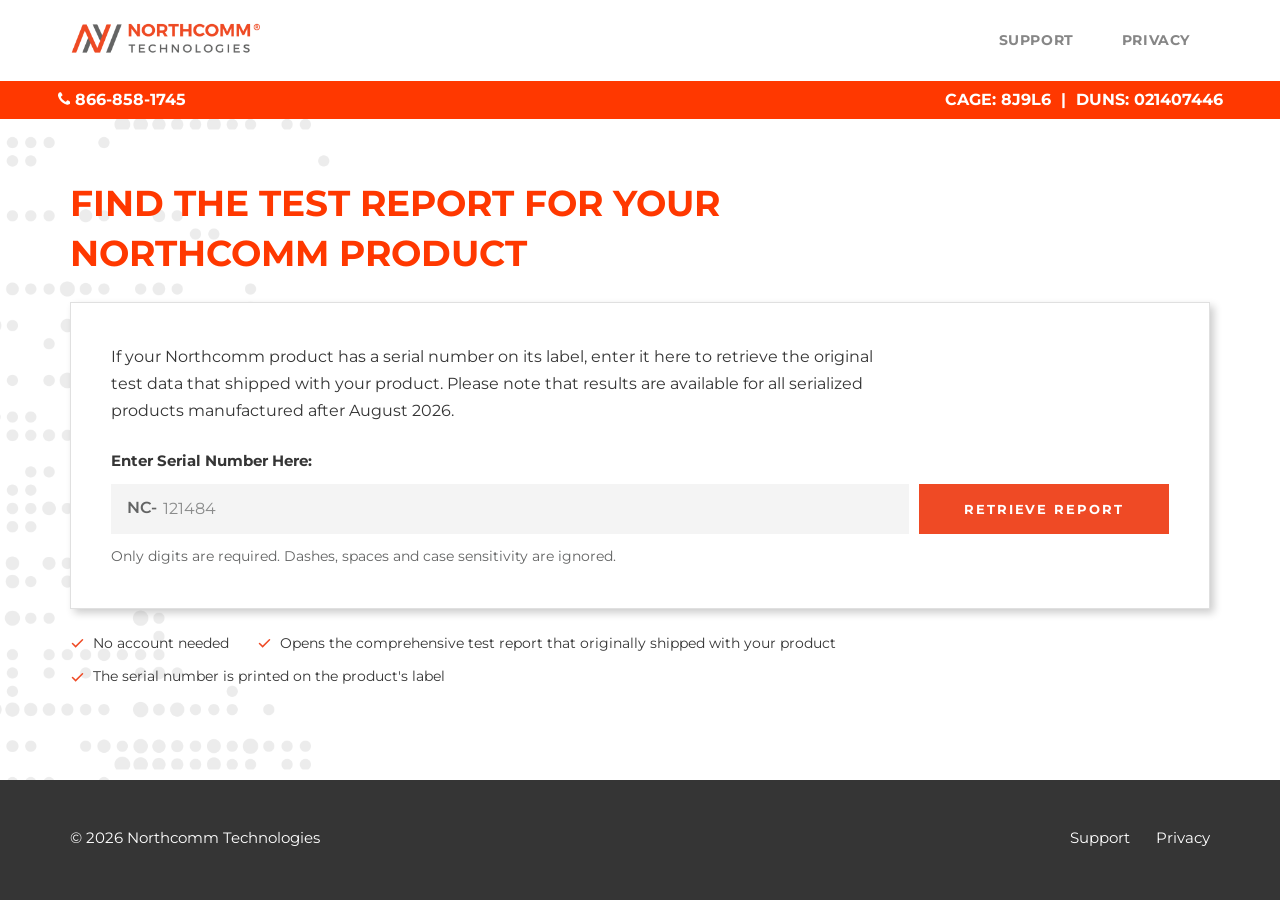
==== commit b77dc931: "Homepage header: add Privacy link to the right of Support (Jack) Co-Authored-By: Claude Opus 5.5 <no" ====
--- a/index.html
+++ b/index.html
@@ -130,6 +130,10 @@
   .viewer:fullscreen .pdfwrap{flex:1;height:auto !important}
   .viewer:fullscreen .pdfpages{height:100% !important;max-height:none}
   body.fs-lock{overflow:hidden}
+  /* Full screen shows the whole page at once: fit to the screen, never cut off, no scrolling. */
+  .viewer.isfull .pdfwrap,.viewer:fullscreen .pdfwrap{min-height:0}
+  .viewer.isfull .pdfpages,.viewer:fullscreen .pdfpages{position:absolute;inset:0;height:auto !important;overflow:auto;justify-content:flex-start}
+  .viewer.isfull .pdfpages img,.viewer:fullscreen .pdfpages img{flex:0 0 100%;height:100%;width:auto;max-width:100%;object-fit:contain;box-shadow:none;background:transparent}
   /* Print: only the report pages, one per sheet */
   #printArea{display:none}
   @media print{
@@ -153,6 +157,7 @@
     </a>
     <span class="spacer"></span>
     <a class="navlink" href="support.html">Support</a>
+    <a class="navlink" href="privacy.html">Privacy</a>
   </div>
 </header>
 <div class="infobar">
@@ -256,6 +261,20 @@
     }catch(e){ return null; }
   }
 
+  // The catalogue can hold the same serial twice ("NC-121483" and "NC - 121483"),
+  // one of them pointing at a PDF that was never uploaded. When several rows match,
+  // use the first whose PDF actually exists in storage.
+  async function pdfExists(pdf_url){
+    var href = pdfHref(pdf_url);
+    if(!href) return false;
+    try{ var r = await fetch(href, { method:"HEAD" }); return r.ok; }catch(e){ return false; }
+  }
+  async function bestRow(rows){
+    if(rows.length===1) return rows[0];
+    for(var i=0;i<rows.length;i++){ if(await pdfExists(rows[i].pdf_url)) return rows[i]; }
+    return rows[0];
+  }
+
   async function findPartRow(serial){
     var viaRpc = await rpcLookup(serial);
     if(viaRpc) return viaRpc.row;
@@ -270,15 +289,18 @@
       if(!res.ok) return null;
       var rows = await res.json();
       if(!Array.isArray(rows) || !rows.length) return null;
-      var exact = rows.find(function(r){ return tidy(r.serial)===want; });
-      if(exact) return exact;
+      var exact = rows.filter(function(r){ return tidy(r.serial)===want; });
+      if(exact.length) return await bestRow(exact);
       // digits-only input ("121488"): accept the row whose own digits are exactly those digits.
       // A stray duplicate such as "NC - 121488 (1)" has different digits, so it can never
       // block or replace the real serial.
       if(digits.length>=4){
         var same = rows.filter(function(r){ return String(r.serial||"").replace(/[^0-9]/g,"")===digits; });
         if(same.length===1) return same[0];
-        if(same.length>1){ var nc = same.find(function(r){ return tidy(r.serial)==="NC"+digits; }); if(nc) return nc; }
+        if(same.length>1){
+          var nc = same.filter(function(r){ return tidy(r.serial)==="NC"+digits; });
+          return await bestRow(nc.length ? nc : same);
+        }
       }
       return rows.length===1 ? rows[0] : null;    // ambiguous partial is not a unique file
     }catch(e){ return null; }
@@ -287,7 +309,43 @@
   // Draw every page of the report onto the page itself (works on phones too, where
   // browsers will not show a PDF inline). pdf.js is served from this site.
   var renderToken = 0;
-  async function renderPages(href){
+  // Mark's uploads only carry serial + PDF, so the spec table is read out of the
+  // report itself (marker readouts, sweep range, test date). Nothing to fill in by hand.
+  async function specsFromPdf(doc, result){
+    var page = await doc.getPage(1);
+    var tc = await page.getTextContent();
+    var t = tc.items.map(function(i){ return i.str; }).join(" ").replace(/\s+/g," ");
+    var re = /M\d\s+([\d.]+)\s*(MHz|GHz)\s+(-?[\d.]+)\s*(U|dB)\b/g, m, swr={}, il={}, swrK=[], ilK=[];
+    while((m = re.exec(t))){
+      var f = Math.round(parseFloat(m[1]) * (m[2]==="GHz" ? 1000 : 1)), v = parseFloat(m[3]);
+      if(m[4]==="U"){ if(!(f in swr)){ swr[f]=v; swrK.push(f); } }
+      else if(!(f in il)){ il[f]=v; ilK.push(f); }
+    }
+    // Standard markers are 155/425/920 MHz; some reports use a nearby point (150 MHz),
+    // so take the closest marker within 15% and label it with its real frequency.
+    function pick(found, keys, want, n){
+      var w = [];
+      want.forEach(function(f){
+        var best = null;
+        keys.forEach(function(k){ if(Math.abs(k-f) <= f*0.15 && (best===null || Math.abs(k-f) < Math.abs(best-f))) best = k; });
+        if(best!==null && w.indexOf(best)<0) w.push(best);
+      });
+      return w.length ? w : keys.slice(0,n);
+    }
+    function freq(f){ return f>=1000 ? (f/1000)+" GHz" : f+" MHz"; }
+    var rows = [];
+    if(result) rows.push(["Result", result]);
+    pick(swr, swrK, [155,425,920], 3).forEach(function(f){ rows.push(["VSWR @ "+freq(f), swr[f].toFixed(3)]); });
+    pick(il, ilK, [155,920], 2).forEach(function(f){ rows.push(["Insertion loss @ "+freq(f), il[f].toFixed(2)+" dB"]); });
+    if(rows.length < (result?2:1)) return null;          // not a layout we recognise: show the PDF only
+    var st = /Start\s+([\d.]+)\s*(kHz|MHz|GHz)/.exec(t), sp = /Stop\s+([\d.]+)\s*(kHz|MHz|GHz)/.exec(t);
+    if(st && sp) rows.push(["Swept range", st[1]+" "+st[2]+" - "+sp[1]+" "+sp[2]]);
+    var dt = /\b(\d{1,2}\/\d{1,2}\/\d{4})\b/.exec(t);
+    if(dt) rows.push(["Tested", dt[1]]);
+    return rows;
+  }
+
+  async function renderPages(href, specsFor){
     var token = ++renderToken;
     var box=$("pdfPages"), pl=$("pdfLoading");
     function stale(){ return token!==renderToken || !document.body.contains(box); }
@@ -295,6 +353,13 @@
       var pdfjs = await import("./vendor/pdfjs/pdf.min.mjs");
       pdfjs.GlobalWorkerOptions.workerSrc = "vendor/pdfjs/pdf.worker.min.mjs";
       var doc = await pdfjs.getDocument({ url: href, isEvalSupported: false }).promise;
+      if(specsFor){
+        try{
+          var sp = await specsFromPdf(doc, specsFor.result);
+          var sb = $("specsBox");
+          if(sp && sb && !stale()) sb.innerHTML = specRows(sp);
+        }catch(e){}
+      }
       for(var n=1; n<=doc.numPages; n++){
         if(stale()) return;
         var page = await doc.getPage(n);
@@ -349,7 +414,7 @@
         "<h2>"+esc(row.title||"Test Report")+"</h2>"+
         "<div class='ser'>"+esc(dser)+"</div>"+
         "<span class='pill "+pillClass+"'>"+pillIcon+esc(pillTxt)+"</span>"+
-        specRows(row.specs)+
+        "<div id='specsBox'>"+specRows(row.specs)+"</div>"+
         (href ? "<div class='filecard'><span class='icon'>PDF</span><span class='pFileText'><b>"+esc(dser)+".pdf</b><span>Factory sweep report</span></span></div>" : "")+
         "<div class='btnRow'>"+
           (href?"<div class='btnPair'><a class='btn btn-primary' href='"+esc(dl)+"' download='"+esc(dser)+".pdf' id='dlBtn'><svg width='16' height='16' viewBox='0 0 24 24' fill='none' stroke='currentColor' stroke-width='2' stroke-linecap='round' stroke-linejoin='round' aria-hidden='true'><path d='M12 3v12m0 0l-4-4m4 4l4-4M4 19h16'/></svg>Download</a><button type='button' class='btn btn-primary' id='printBtn' disabled><svg width='16' height='16' viewBox='0 0 24 24' fill='none' stroke='currentColor' stroke-width='2' stroke-linecap='round' stroke-linejoin='round' aria-hidden='true'><path d='M6 9V3h12v6M6 18H4a1 1 0 0 1-1-1v-6a2 2 0 0 1 2-2h14a2 2 0 0 1 2 2v6a1 1 0 0 1-1 1h-2M6 14h12v7H6z'/></svg>Print</button></div>":"<span style='color:var(--sub);font-size:13.5px'>Specs on file. Full PDF not uploaded yet.</span>")+
@@ -358,7 +423,8 @@
         big+
       "</div>";
     show(html);
-    if(href) renderPages(href);
+    var hasSpecs = Array.isArray(row.specs) && row.specs.length;
+    if(href) renderPages(href, hasSpecs ? null : { result: res || "" });
     var pb=$("printBtn"); if(pb) pb.onclick=function(){ window.print(); };
     var again=$("againBtn"); if(again) again.onclick=reset;
   }
@@ -402,7 +468,7 @@
 
   (function deep(){
     var m=/[#?]s=([^&]+)/.exec(location.href);
-    if(m){ try{ var s=decodeURIComponent(m[1]); $("q").value=s; run(s); }catch(e){} }
+    if(m){ try{ var s=decodeURIComponent(m[1]); $("q").value=s.replace(/^\s*NC[\s-]*/i,""); run(s); }catch(e){} }
   })();
 })();
 
